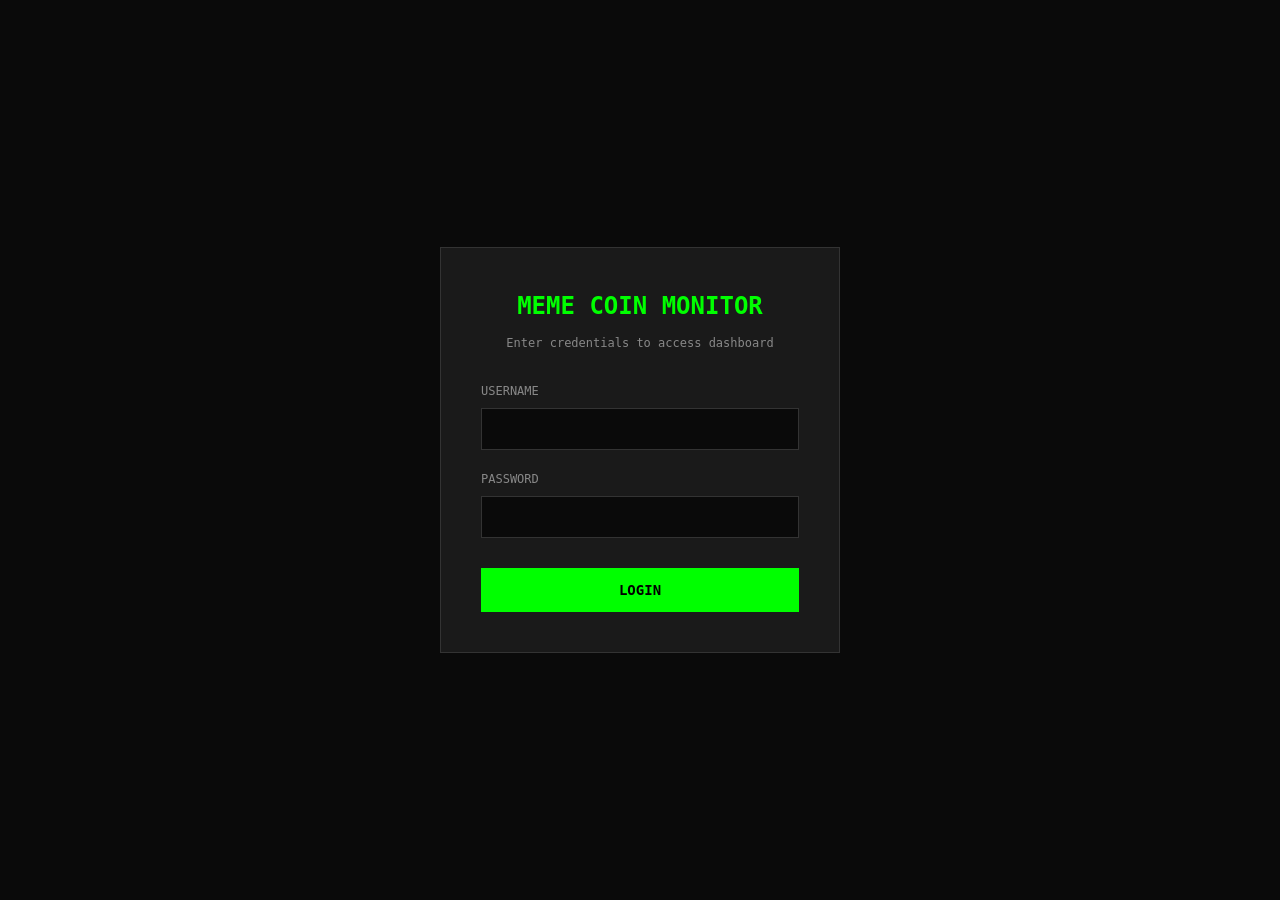
==== dashboard/login.html @ 73d294c7 "Add authentication system with session-based login - Add User and Session models with bcrypt passwor" ====
<!DOCTYPE html>
<html lang="en">
<head>
    <meta charset="UTF-8">
    <meta name="viewport" content="width=device-width, initial-scale=1.0">
    <title>Login - Meme Coin Monitor</title>
    <link rel="stylesheet" href="style.css?v=2">
    <style>
        body {
            display: flex;
            justify-content: center;
            align-items: center;
            min-height: 100vh;
            background: #0a0a0a;
        }
        
        .login-container {
            background: #1a1a1a;
            border: 1px solid #333;
            padding: 40px;
            width: 100%;
            max-width: 400px;
        }
        
        .login-header {
            text-align: center;
            margin-bottom: 30px;
        }
        
        .login-header h1 {
            font-size: 24px;
            color: #00ff00;
            margin-bottom: 10px;
        }
        
        .login-header p {
            color: #888;
            font-size: 12px;
        }
        
        .login-form {
            display: flex;
            flex-direction: column;
            gap: 20px;
        }
        
        .form-group {
            display: flex;
            flex-direction: column;
            gap: 8px;
        }
        
        .form-group label {
            font-size: 12px;
            color: #888;
            text-transform: uppercase;
        }
        
        .form-group input {
            background: #0a0a0a;
            border: 1px solid #333;
            padding: 12px;
            font-size: 14px;
            color: #00ff00;
            font-family: 'Consolas', 'Monaco', monospace;
        }
        
        .form-group input:focus {
            outline: none;
            border-color: #00ff00;
        }
        
        .login-btn {
            background: #00ff00;
            color: #000;
            border: none;
            padding: 14px;
            font-size: 14px;
            font-weight: bold;
            cursor: pointer;
            text-transform: uppercase;
            font-family: 'Consolas', 'Monaco', monospace;
            margin-top: 10px;
        }
        
        .login-btn:hover {
            background: #00cc00;
        }
        
        .login-btn:disabled {
            background: #333;
            color: #666;
            cursor: not-allowed;
        }
        
        .error-message {
            background: #ff4444;
            color: #fff;
            padding: 10px;
            font-size: 12px;
            text-align: center;
            display: none;
        }
        
        .error-message.visible {
            display: block;
        }
    </style>
</head>
<body>
    <div class="login-container">
        <div class="login-header">
            <h1>MEME COIN MONITOR</h1>
            <p>Enter credentials to access dashboard</p>
        </div>
        
        <div id="error-message" class="error-message"></div>
        
        <form class="login-form" id="login-form">
            <div class="form-group">
                <label for="username">Username</label>
                <input type="text" id="username" name="username" autocomplete="username" required>
            </div>
            
            <div class="form-group">
                <label for="password">Password</label>
                <input type="password" id="password" name="password" autocomplete="current-password" required>
            </div>
            
            <button type="submit" class="login-btn" id="login-btn">LOGIN</button>
        </form>
    </div>
    
    <script>
        const API_BASE = window.location.origin;
        
        document.getElementById('login-form').addEventListener('submit', async (e) => {
            e.preventDefault();
            
            const username = document.getElementById('username').value;
            const password = document.getElementById('password').value;
            const errorDiv = document.getElementById('error-message');
            const loginBtn = document.getElementById('login-btn');
            
            errorDiv.classList.remove('visible');
            loginBtn.disabled = true;
            loginBtn.textContent = 'AUTHENTICATING...';
            
            try {
                const response = await fetch(`${API_BASE}/auth/login`, {
                    method: 'POST',
                    headers: {
                        'Content-Type': 'application/json'
                    },
                    credentials: 'include',
                    body: JSON.stringify({ username, password })
                });
                
                const data = await response.json();
                
                if (response.ok && data.data?.success) {
                    // Redirect to dashboard
                    window.location.href = '/dashboard/';
                } else {
                    errorDiv.textContent = data.detail || 'Invalid credentials';
                    errorDiv.classList.add('visible');
                }
            } catch (error) {
                errorDiv.textContent = 'Connection error. Please try again.';
                errorDiv.classList.add('visible');
            } finally {
                loginBtn.disabled = false;
                loginBtn.textContent = 'LOGIN';
            }
        });
        
        // Check if already logged in
        async function checkSession() {
            try {
                const response = await fetch(`${API_BASE}/auth/session`, {
                    credentials: 'include'
                });
                const data = await response.json();
                
                if (data.data?.authenticated) {
                    window.location.href = '/dashboard/';
                }
            } catch (error) {
                // Ignore - not logged in
            }
        }
        
        checkSession();
    </script>
</body>
</html>
---- dashboard/style.css ----
* {
    margin: 0;
    padding: 0;
    box-sizing: border-box;
}

:root {
    --bg: #000000;
    --panel: #0a0a0a;
    --border: #222222;
    --text: #cccccc;
    --text-muted: #666666;
    --accent: #ffffff;
    --danger: #ff4444;
    --warning: #ffaa00;
    --success: #00ff00;
    --info: #4488ff;
    --mono: "SF Mono", "Monaco", "Inconsolata", "Fira Mono", monospace;
}

body {
    font-family: var(--mono);
    background: var(--bg);
    color: var(--text);
    font-size: 13px;
    line-height: 1.5;
}

.container {
    max-width: 1400px;
    margin: 0 auto;
    padding: 20px;
}

header {
    border-bottom: 1px solid var(--border);
    padding-bottom: 15px;
    margin-bottom: 20px;
}

header h1 {
    font-size: 18px;
    font-weight: normal;
    letter-spacing: 2px;
    color: var(--accent);
}

.status-bar {
    display: flex;
    gap: 20px;
    margin-top: 10px;
    font-size: 11px;
}

.status {
    padding: 2px 8px;
    border: 1px solid;
}

.status.connected {
    color: var(--success);
    border-color: var(--success);
}

.status.disconnected {
    color: var(--danger);
    border-color: var(--danger);
}

#last-update {
    color: var(--text-muted);
}

.tabs {
    display: flex;
    gap: 0;
    margin-bottom: 20px;
    border-bottom: 1px solid var(--border);
}

.tab {
    background: transparent;
    border: none;
    border-bottom: 2px solid transparent;
    color: var(--text-muted);
    font-family: var(--mono);
    font-size: 12px;
    padding: 10px 20px;
    cursor: pointer;
    letter-spacing: 1px;
}

.tab:hover {
    color: var(--text);
}

.tab.active {
    color: var(--accent);
    border-bottom-color: var(--accent);
}

.tab-content {
    display: none;
}

.tab-content.active {
    display: block;
}

.stats-grid {
    display: grid;
    grid-template-columns: repeat(4, 1fr);
    gap: 15px;
    margin-bottom: 20px;
}

.stat-card {
    background: var(--panel);
    border: 1px solid var(--border);
    padding: 20px;
    text-align: center;
}

.stat-label {
    font-size: 10px;
    color: var(--text-muted);
    letter-spacing: 1px;
    margin-bottom: 8px;
}

.stat-value {
    font-size: 28px;
    color: var(--accent);
}

.panel {
    background: var(--panel);
    border: 1px solid var(--border);
    padding: 20px;
    margin-bottom: 20px;
}

.panel h2 {
    font-size: 12px;
    font-weight: normal;
    letter-spacing: 1px;
    color: var(--text-muted);
    margin-bottom: 15px;
    padding-bottom: 10px;
    border-bottom: 1px solid var(--border);
}

.two-col {
    display: grid;
    grid-template-columns: 1fr 1fr;
    gap: 20px;
}

.controls {
    display: flex;
    gap: 10px;
    margin-bottom: 15px;
}

.btn {
    background: transparent;
    border: 1px solid var(--border);
    color: var(--text);
    font-family: var(--mono);
    font-size: 11px;
    padding: 8px 16px;
    cursor: pointer;
    letter-spacing: 1px;
}

.btn:hover {
    border-color: var(--accent);
    color: var(--accent);
}

.btn-danger:hover {
    border-color: var(--danger);
    color: var(--danger);
}

select {
    background: var(--bg);
    border: 1px solid var(--border);
    color: var(--text);
    font-family: var(--mono);
    font-size: 11px;
    padding: 8px 12px;
}

input[type="text"] {
    background: var(--bg);
    border: 1px solid var(--border);
    color: var(--text);
    font-family: var(--mono);
    font-size: 12px;
    padding: 10px 15px;
    flex: 1;
}

input[type="text"]:focus {
    outline: none;
    border-color: var(--accent);
}

.lookup-form {
    display: flex;
    gap: 10px;
    margin-bottom: 20px;
}

.token-table-container {
    overflow-x: auto;
}

.token-table {
    width: 100%;
    border-collapse: collapse;
}

.token-table th,
.token-table td {
    text-align: left;
    padding: 12px 15px;
    border-bottom: 1px solid var(--border);
}

.token-table th {
    font-size: 10px;
    color: var(--text-muted);
    letter-spacing: 1px;
    font-weight: normal;
}

.token-table tbody tr:hover {
    background: rgba(255, 255, 255, 0.02);
}

.token-table .address {
    font-size: 11px;
    color: var(--info);
    cursor: pointer;
}

.token-table .address:hover {
    text-decoration: underline;
}

.score {
    display: inline-block;
    padding: 2px 8px;
    font-size: 11px;
    min-width: 50px;
    text-align: center;
}

.score.critical {
    color: var(--danger);
    border: 1px solid var(--danger);
}

.score.high {
    color: var(--warning);
    border: 1px solid var(--warning);
}

.score.medium {
    color: #dddd00;
    border: 1px solid #dddd00;
}

.score.low {
    color: var(--success);
    border: 1px solid var(--success);
}

.alert-list,
.alert-list-full {
    max-height: 300px;
    overflow-y: auto;
}

.alert-list-full {
    max-height: 500px;
}

.alert-item {
    padding: 12px;
    border-bottom: 1px solid var(--border);
}

.alert-item:last-child {
    border-bottom: none;
}

.alert-header {
    display: flex;
    justify-content: space-between;
    margin-bottom: 5px;
}

.alert-type {
    font-size: 10px;
    letter-spacing: 1px;
    padding: 2px 6px;
}

.alert-type.critical {
    color: var(--danger);
    border: 1px solid var(--danger);
}

.alert-type.high {
    color: var(--warning);
    border: 1px solid var(--warning);
}

.alert-type.medium {
    color: #dddd00;
    border: 1px solid #dddd00;
}

.alert-type.low {
    color: var(--success);
    border: 1px solid var(--success);
}

.alert-time {
    font-size: 10px;
    color: var(--text-muted);
}

.alert-message {
    font-size: 12px;
    color: var(--text);
    margin-top: 5px;
}

.alert-token {
    font-size: 10px;
    color: var(--info);
    margin-top: 5px;
}

.token-list {
    max-height: 250px;
    overflow-y: auto;
}

.token-item {
    display: flex;
    justify-content: space-between;
    align-items: center;
    padding: 10px 0;
    border-bottom: 1px solid var(--border);
}

.token-item:last-child {
    border-bottom: none;
}

.token-address {
    font-size: 11px;
    color: var(--info);
    cursor: pointer;
}

.token-address:hover {
    text-decoration: underline;
}

.token-detail {
    padding: 20px;
    background: var(--bg);
    border: 1px solid var(--border);
}

.token-detail .placeholder {
    color: var(--text-muted);
    text-align: center;
    padding: 40px;
}

.token-detail-grid {
    display: grid;
    grid-template-columns: repeat(3, 1fr);
    gap: 20px;
}

.detail-item {
    padding: 15px;
    background: var(--panel);
    border: 1px solid var(--border);
}

.detail-label {
    font-size: 10px;
    color: var(--text-muted);
    letter-spacing: 1px;
    margin-bottom: 5px;
}

.detail-value {
    font-size: 16px;
    color: var(--accent);
}

.loading {
    color: var(--text-muted);
    text-align: center;
    padding: 20px;
}

.error {
    color: var(--danger);
    padding: 15px;
    border: 1px solid var(--danger);
    background: rgba(255, 68, 68, 0.1);
    margin: 10px 0;
}

.success-msg {
    color: var(--success);
    padding: 10px;
    border: 1px solid var(--success);
    margin-top: 10px;
}

footer {
    margin-top: 40px;
    padding-top: 20px;
    border-top: 1px solid var(--border);
    display: flex;
    justify-content: space-between;
    font-size: 10px;
    color: var(--text-muted);
}

@media (max-width: 900px) {
    .stats-grid {
        grid-template-columns: repeat(2, 1fr);
    }
    
    .two-col {
        grid-template-columns: 1fr;
    }
    
    .token-detail-grid {
        grid-template-columns: 1fr;
    }
}

@media (max-width: 600px) {
    .tabs {
        flex-wrap: wrap;
    }
    
    .tab {
        padding: 8px 12px;
        font-size: 10px;
    }
    
    .lookup-form {
        flex-direction: column;
    }
}
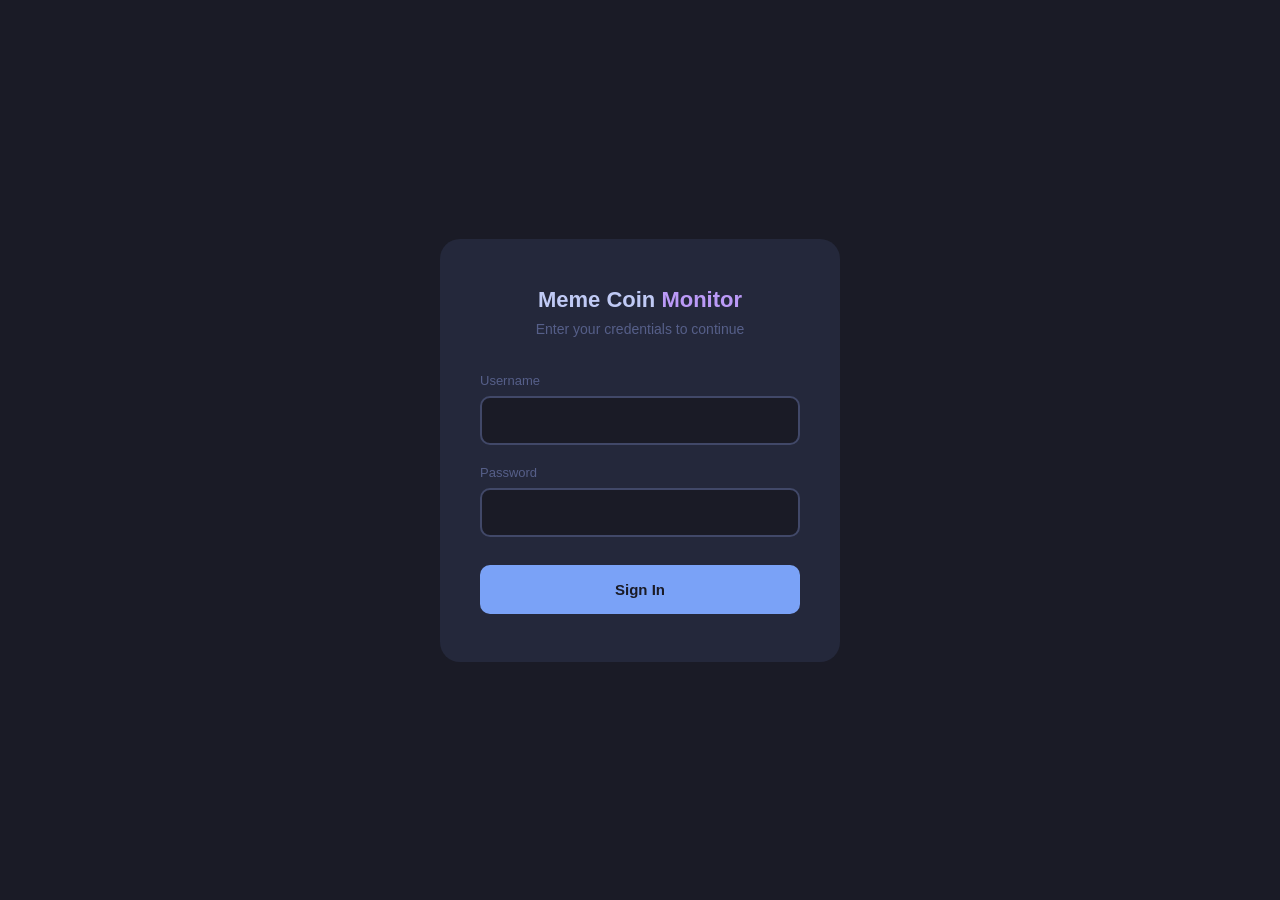
==== commit 8aa7ca76: "Redesign dashboard UI with Tokyo Night theme" ====
--- a/dashboard/login.html
+++ b/dashboard/login.html
@@ -4,38 +4,63 @@
     <meta charset="UTF-8">
     <meta name="viewport" content="width=device-width, initial-scale=1.0">
     <title>Login - Meme Coin Monitor</title>
-    <link rel="stylesheet" href="style.css?v=2">
     <style>
+        * {
+            margin: 0;
+            padding: 0;
+            box-sizing: border-box;
+        }
+        
+        :root {
+            --bg: #1a1b26;
+            --bg-elevated: #24283b;
+            --bg-highlight: #292e42;
+            --border: #414868;
+            --text: #c0caf5;
+            --text-muted: #565f89;
+            --accent: #7aa2f7;
+            --purple: #bb9af7;
+            --danger: #f7768e;
+        }
+        
         body {
+            font-family: -apple-system, BlinkMacSystemFont, "Segoe UI", Roboto, Helvetica, Arial, sans-serif;
+            background: var(--bg);
+            color: var(--text);
+            min-height: 100vh;
             display: flex;
             justify-content: center;
             align-items: center;
-            min-height: 100vh;
-            background: #0a0a0a;
+            padding: 20px;
         }
         
         .login-container {
-            background: #1a1a1a;
-            border: 1px solid #333;
-            padding: 40px;
+            background: var(--bg-elevated);
+            border-radius: 20px;
+            padding: 48px 40px;
             width: 100%;
             max-width: 400px;
         }
         
         .login-header {
             text-align: center;
-            margin-bottom: 30px;
+            margin-bottom: 36px;
         }
         
         .login-header h1 {
-            font-size: 24px;
-            color: #00ff00;
-            margin-bottom: 10px;
+            font-size: 22px;
+            font-weight: 600;
+            color: var(--text);
+            margin-bottom: 8px;
+        }
+        
+        .login-header h1 span {
+            color: var(--purple);
         }
         
         .login-header p {
-            color: #888;
-            font-size: 12px;
+            color: var(--text-muted);
+            font-size: 14px;
         }
         
         .login-form {
@@ -51,67 +76,86 @@
         }
         
         .form-group label {
-            font-size: 12px;
-            color: #888;
-            text-transform: uppercase;
+            font-size: 13px;
+            font-weight: 500;
+            color: var(--text-muted);
         }
         
         .form-group input {
-            background: #0a0a0a;
-            border: 1px solid #333;
-            padding: 12px;
-            font-size: 14px;
-            color: #00ff00;
-            font-family: 'Consolas', 'Monaco', monospace;
+            background: var(--bg);
+            border: 2px solid var(--border);
+            border-radius: 10px;
+            padding: 14px 16px;
+            font-size: 15px;
+            color: var(--text);
+            font-family: inherit;
+            transition: border-color 0.2s ease;
         }
         
         .form-group input:focus {
             outline: none;
-            border-color: #00ff00;
+            border-color: var(--accent);
+        }
+        
+        .form-group input::placeholder {
+            color: var(--text-muted);
         }
         
         .login-btn {
-            background: #00ff00;
-            color: #000;
+            background: var(--accent);
+            color: var(--bg);
             border: none;
-            padding: 14px;
+            border-radius: 10px;
+            padding: 16px;
+            font-size: 15px;
+            font-weight: 600;
+            cursor: pointer;
+            font-family: inherit;
+            margin-top: 8px;
+            transition: background 0.2s ease, transform 0.1s ease;
+        }
+        
+        .login-btn:hover {
+            background: #89b4fa;
+        }
+        
+        .login-btn:active {
+            transform: scale(0.98);
+        }
+        
+        .login-btn:disabled {
+            background: var(--border);
+            color: var(--text-muted);
+            cursor: not-allowed;
+            transform: none;
+        }
+        
+        .error-message {
+            background: rgba(247, 118, 142, 0.15);
+            color: var(--danger);
+            padding: 14px 16px;
+            border-radius: 10px;
             font-size: 14px;
-            font-weight: bold;
-            cursor: pointer;
-            text-transform: uppercase;
-            font-family: 'Consolas', 'Monaco', monospace;
-            margin-top: 10px;
-        }
-        
-        .login-btn:hover {
-            background: #00cc00;
-        }
-        
-        .login-btn:disabled {
-            background: #333;
-            color: #666;
-            cursor: not-allowed;
-        }
-        
-        .error-message {
-            background: #ff4444;
-            color: #fff;
-            padding: 10px;
-            font-size: 12px;
             text-align: center;
             display: none;
         }
         
         .error-message.visible {
             display: block;
+        }
+        
+        @media (max-width: 480px) {
+            .login-container {
+                padding: 36px 28px;
+            }
         }
     </style>
 </head>
 <body>
     <div class="login-container">
         <div class="login-header">
-            <h1>MEME COIN MONITOR</h1>
-            <p>Enter credentials to access dashboard</p>
+            <h1>Meme Coin <span>Monitor</span></h1>
+            <p>Enter your credentials to continue</p>
         </div>
         
         <div id="error-message" class="error-message"></div>
@@ -127,12 +171,17 @@
                 <input type="password" id="password" name="password" autocomplete="current-password" required>
             </div>
             
-            <button type="submit" class="login-btn" id="login-btn">LOGIN</button>
+            <button type="submit" class="login-btn" id="login-btn">Sign In</button>
         </form>
     </div>
     
     <script>
-        const API_BASE = window.location.origin;
+        const pathParts = window.location.pathname.split('/');
+        if (pathParts[pathParts.length - 1] === 'login' || pathParts[pathParts.length - 1] === '') {
+            pathParts.pop();
+        }
+        const BASE_PATH = pathParts.join('/') || '';
+        const API_BASE = window.location.origin + BASE_PATH;
         
         document.getElementById('login-form').addEventListener('submit', async (e) => {
             e.preventDefault();
@@ -144,7 +193,7 @@
             
             errorDiv.classList.remove('visible');
             loginBtn.disabled = true;
-            loginBtn.textContent = 'AUTHENTICATING...';
+            loginBtn.textContent = 'Signing in...';
             
             try {
                 const response = await fetch(`${API_BASE}/auth/login`, {
@@ -159,8 +208,7 @@
                 const data = await response.json();
                 
                 if (response.ok && data.data?.success) {
-                    // Redirect to dashboard
-                    window.location.href = '/dashboard/';
+                    window.location.href = BASE_PATH + '/dashboard/';
                 } else {
                     errorDiv.textContent = data.detail || 'Invalid credentials';
                     errorDiv.classList.add('visible');
@@ -170,11 +218,10 @@
                 errorDiv.classList.add('visible');
             } finally {
                 loginBtn.disabled = false;
-                loginBtn.textContent = 'LOGIN';
+                loginBtn.textContent = 'Sign In';
             }
         });
         
-        // Check if already logged in
         async function checkSession() {
             try {
                 const response = await fetch(`${API_BASE}/auth/session`, {
@@ -183,11 +230,9 @@
                 const data = await response.json();
                 
                 if (data.data?.authenticated) {
-                    window.location.href = '/dashboard/';
+                    window.location.href = BASE_PATH + '/dashboard/';
                 }
-            } catch (error) {
-                // Ignore - not logged in
-            }
+            } catch (error) {}
         }
         
         checkSession();
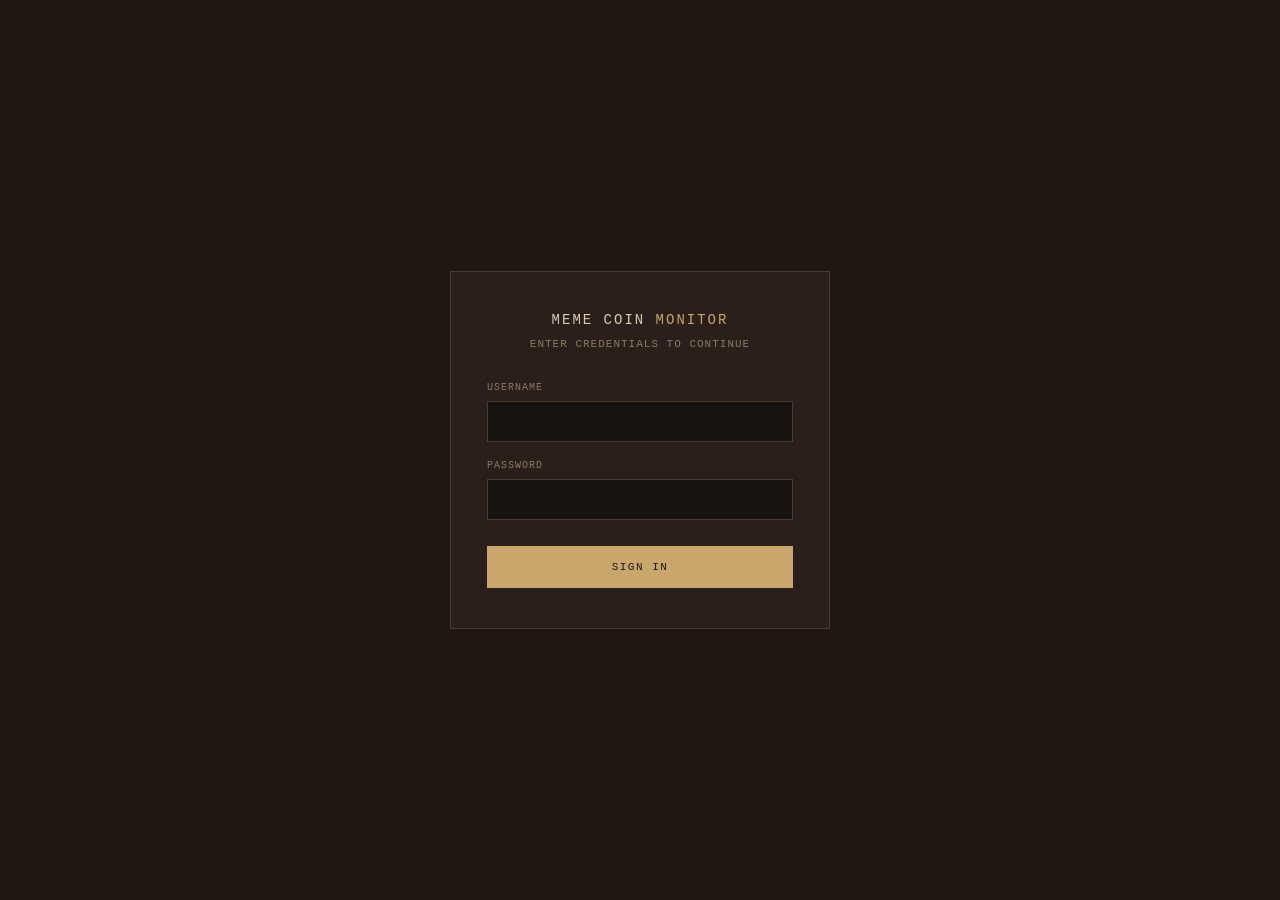
==== commit 6e97ebbc: "Add blackabee favicon" ====
--- a/dashboard/login.html
+++ b/dashboard/login.html
@@ -4,6 +4,7 @@
     <meta charset="UTF-8">
     <meta name="viewport" content="width=device-width, initial-scale=1.0">
     <title>Login - Meme Coin Monitor</title>
+    <link rel="icon" type="image/svg+xml" href="favicon.svg">
     <style>
         * {
             margin: 0;
@@ -12,19 +13,21 @@
         }
         
         :root {
-            --bg: #1a1b26;
-            --bg-elevated: #24283b;
-            --bg-highlight: #292e42;
-            --border: #414868;
-            --text: #c0caf5;
-            --text-muted: #565f89;
-            --accent: #7aa2f7;
-            --purple: #bb9af7;
-            --danger: #f7768e;
+            --bg: #1e1714;
+            --bg-elevated: #2a1f1a;
+            --bg-highlight: #362920;
+            --bg-input: #151210;
+            --border: #4a3a30;
+            --text: #c4b49a;
+            --text-bright: #d8cbb4;
+            --text-muted: #8a7a68;
+            --text-dim: #5a4a3a;
+            --accent: #c9a66b;
+            --danger: #c45c4c;
         }
         
         body {
-            font-family: -apple-system, BlinkMacSystemFont, "Segoe UI", Roboto, Helvetica, Arial, sans-serif;
+            font-family: "SF Mono", "Monaco", "Consolas", "Liberation Mono", "Courier New", monospace;
             background: var(--bg);
             color: var(--text);
             min-height: 100vh;
@@ -36,37 +39,41 @@
         
         .login-container {
             background: var(--bg-elevated);
-            border-radius: 20px;
-            padding: 48px 40px;
+            border: 1px solid var(--border);
+            padding: 40px 36px;
             width: 100%;
-            max-width: 400px;
+            max-width: 380px;
         }
         
         .login-header {
             text-align: center;
-            margin-bottom: 36px;
+            margin-bottom: 32px;
         }
         
         .login-header h1 {
-            font-size: 22px;
-            font-weight: 600;
-            color: var(--text);
-            margin-bottom: 8px;
+            font-size: 14px;
+            font-weight: 400;
+            color: var(--text-bright);
+            margin-bottom: 10px;
+            text-transform: uppercase;
+            letter-spacing: 2px;
         }
         
         .login-header h1 span {
-            color: var(--purple);
+            color: var(--accent);
         }
         
         .login-header p {
             color: var(--text-muted);
-            font-size: 14px;
+            font-size: 11px;
+            text-transform: uppercase;
+            letter-spacing: 1px;
         }
         
         .login-form {
             display: flex;
             flex-direction: column;
-            gap: 20px;
+            gap: 18px;
         }
         
         .form-group {
@@ -76,20 +83,21 @@
         }
         
         .form-group label {
-            font-size: 13px;
+            font-size: 10px;
             font-weight: 500;
             color: var(--text-muted);
+            text-transform: uppercase;
+            letter-spacing: 1px;
         }
         
         .form-group input {
-            background: var(--bg);
-            border: 2px solid var(--border);
-            border-radius: 10px;
-            padding: 14px 16px;
-            font-size: 15px;
+            background: var(--bg-input);
+            border: 1px solid var(--border);
+            padding: 12px 14px;
+            font-size: 13px;
             color: var(--text);
             font-family: inherit;
-            transition: border-color 0.2s ease;
+            transition: border-color 0.15s ease;
         }
         
         .form-group input:focus {
@@ -98,25 +106,27 @@
         }
         
         .form-group input::placeholder {
-            color: var(--text-muted);
+            color: var(--text-dim);
         }
         
         .login-btn {
             background: var(--accent);
             color: var(--bg);
-            border: none;
-            border-radius: 10px;
-            padding: 16px;
-            font-size: 15px;
-            font-weight: 600;
+            border: 1px solid var(--accent);
+            padding: 14px;
+            font-size: 11px;
+            font-weight: 500;
             cursor: pointer;
             font-family: inherit;
             margin-top: 8px;
-            transition: background 0.2s ease, transform 0.1s ease;
+            text-transform: uppercase;
+            letter-spacing: 1.5px;
+            transition: all 0.15s ease;
         }
         
         .login-btn:hover {
-            background: #89b4fa;
+            background: var(--bg);
+            color: var(--accent);
         }
         
         .login-btn:active {
@@ -124,18 +134,19 @@
         }
         
         .login-btn:disabled {
-            background: var(--border);
+            background: var(--bg-highlight);
+            border-color: var(--border);
             color: var(--text-muted);
             cursor: not-allowed;
             transform: none;
         }
         
         .error-message {
-            background: rgba(247, 118, 142, 0.15);
+            background: rgba(196, 92, 76, 0.1);
+            border: 1px solid var(--danger);
             color: var(--danger);
-            padding: 14px 16px;
-            border-radius: 10px;
-            font-size: 14px;
+            padding: 12px 14px;
+            font-size: 12px;
             text-align: center;
             display: none;
         }
@@ -146,7 +157,7 @@
         
         @media (max-width: 480px) {
             .login-container {
-                padding: 36px 28px;
+                padding: 32px 24px;
             }
         }
     </style>
@@ -155,7 +166,7 @@
     <div class="login-container">
         <div class="login-header">
             <h1>Meme Coin <span>Monitor</span></h1>
-            <p>Enter your credentials to continue</p>
+            <p>Enter credentials to continue</p>
         </div>
         
         <div id="error-message" class="error-message"></div>
